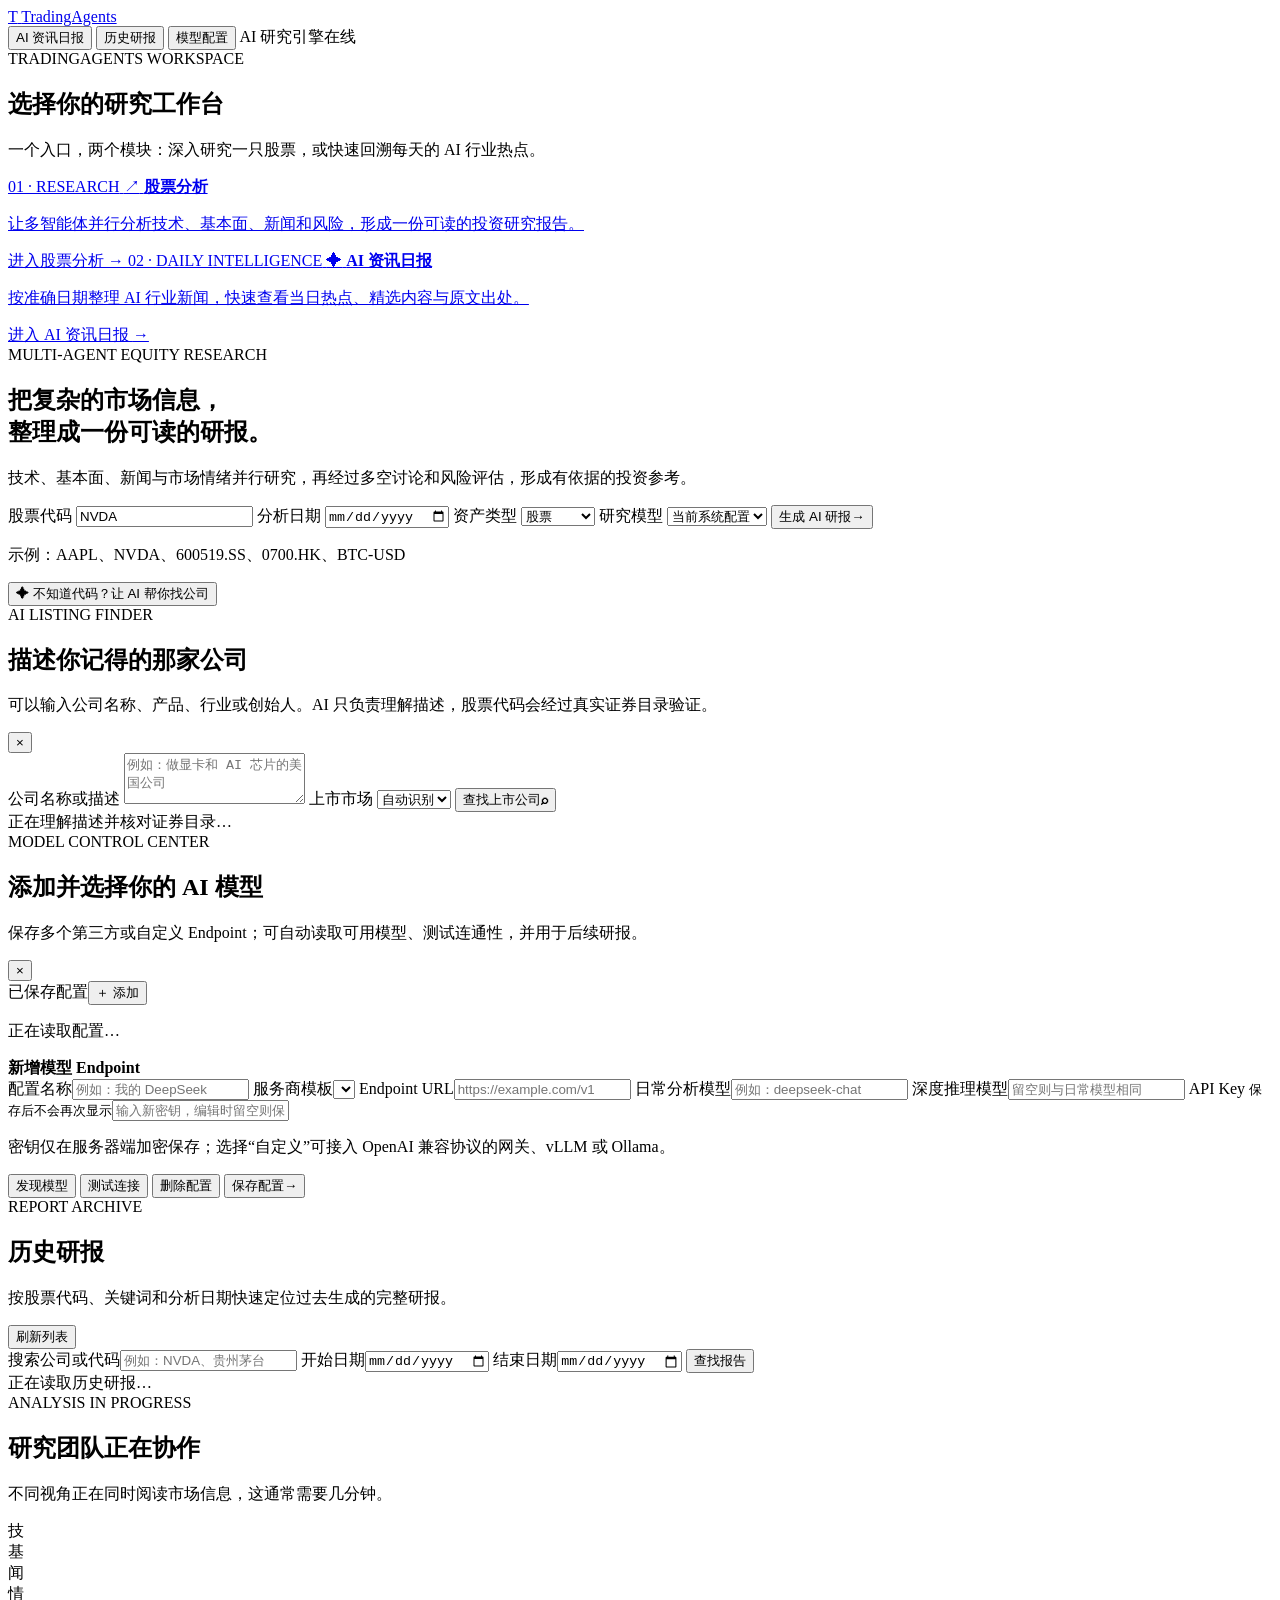
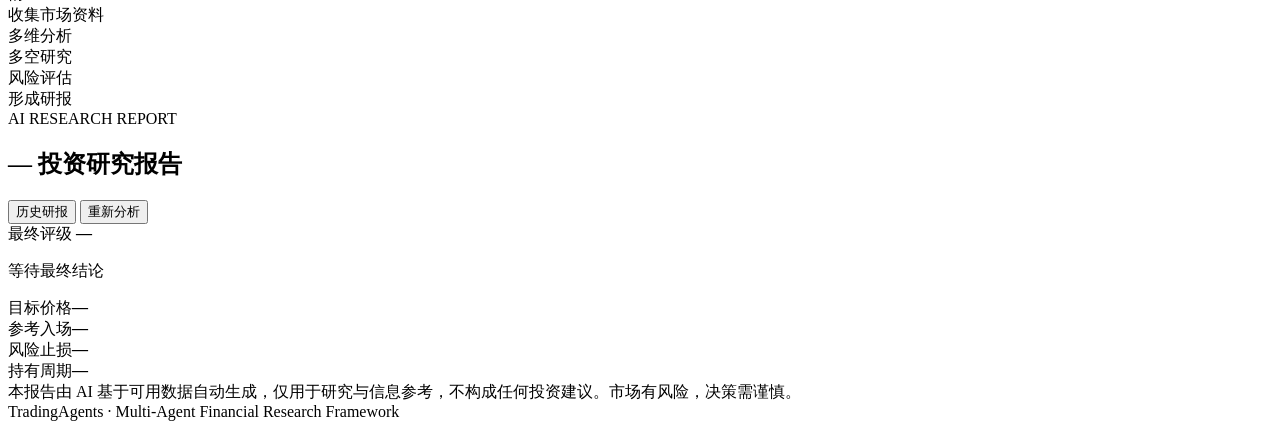
==== web/static/index.html @ 2152e1b4 "feat(web): add AI news module with worker, API and pages - RSS/Atom + Hacker News sources, SQLite st" ====
<!doctype html>
<html lang="zh-CN">
  <head>
    <meta charset="UTF-8" />
    <meta name="viewport" content="width=device-width, initial-scale=1.0" />
    <meta name="description" content="TradingAgents 多智能体 AI 股票研报" />
    <title>TradingAgents · AI 股票研报</title>
    <link rel="stylesheet" href="/static/styles.css?v=workspace-1" />
  </head>
  <body>
    <div class="ambient ambient-one"></div>
    <div class="ambient ambient-two"></div>
    <header class="topbar">
      <a class="brand" href="/" aria-label="TradingAgents 首页">
        <span class="brand-mark">T</span>
        <span>TradingAgents</span>
      </a>
      <div class="topbar-actions">
        <button class="history-trigger nav-link" id="news-tab-trigger" type="button" aria-pressed="false">AI 资讯日报</button>
        <button class="history-trigger" id="history-trigger" type="button">历史研报</button>
        <button class="model-settings-trigger" id="model-settings-trigger" type="button">模型配置</button>
        <span class="status-pill"><i></i> AI 研究引擎在线</span>
      </div>
    </header>

    <main>
      <section class="module-hub" id="module-hub" aria-label="选择工作模块">
        <div class="module-hub-heading">
          <span class="eyebrow">TRADINGAGENTS WORKSPACE</span>
          <h2>选择你的研究工作台</h2>
          <p>一个入口，两个模块：深入研究一只股票，或快速回溯每天的 AI 行业热点。</p>
        </div>
        <div class="module-hub-grid">
          <a class="module-hub-card module-hub-card-primary" href="#analysis-form">
            <span class="module-hub-index">01 · RESEARCH</span>
            <span class="module-hub-icon">↗</span>
            <strong>股票分析</strong>
            <p>让多智能体并行分析技术、基本面、新闻和风险，形成一份可读的投资研究报告。</p>
            <span class="module-hub-action">进入股票分析 <b>→</b></span>
          </a>
          <a class="module-hub-card module-hub-card-news" href="/news">
            <span class="module-hub-index">02 · DAILY INTELLIGENCE</span>
            <span class="module-hub-icon">✦</span>
            <strong>AI 资讯日报</strong>
            <p>按准确日期整理 AI 行业新闻，快速查看当日热点、精选内容与原文出处。</p>
            <span class="module-hub-action">进入 AI 资讯日报 <b>→</b></span>
          </a>
        </div>
      </section>

      <section class="hero" id="hero">
        <div class="eyebrow">MULTI-AGENT EQUITY RESEARCH</div>
        <h1>把复杂的市场信息，<br /><span>整理成一份可读的研报。</span></h1>
        <p class="hero-copy">技术、基本面、新闻与市场情绪并行研究，再经过多空讨论和风险评估，形成有依据的投资参考。</p>

        <form class="search-panel" id="analysis-form">
          <label class="field ticker-field">
            <span>股票代码</span>
            <input id="ticker" name="ticker" value="NVDA" maxlength="24" autocomplete="off" required />
          </label>
          <label class="field">
            <span>分析日期</span>
            <input id="trade-date" name="trade_date" type="date" required />
          </label>
          <label class="field">
            <span>资产类型</span>
            <select id="asset-type" name="asset_type">
              <option value="stock">股票</option>
              <option value="crypto">加密资产</option>
            </select>
          </label>
          <label class="field model-field">
            <span>研究模型</span>
            <select id="model-profile" name="model_profile_id">
              <option value="">当前系统配置</option>
            </select>
          </label>
          <button class="primary-button" type="submit">
            <span>生成 AI 研报</span><b>→</b>
          </button>
        </form>
        <div class="search-helper-row">
          <p class="form-note" id="form-note">示例：AAPL、NVDA、600519.SS、0700.HK、BTC-USD</p>
          <button class="locator-trigger" id="locator-trigger" type="button"><span>✦</span> 不知道代码？让 AI 帮你找公司</button>
        </div>

        <section class="locator-panel hidden" id="locator-panel" aria-label="AI 股票定位助手">
          <div class="locator-heading">
            <div>
              <span class="process-kicker">AI LISTING FINDER</span>
              <h2>描述你记得的那家公司</h2>
              <p>可以输入公司名称、产品、行业或创始人。AI 只负责理解描述，股票代码会经过真实证券目录验证。</p>
            </div>
            <button class="locator-close" id="locator-close" type="button" aria-label="关闭股票定位助手">×</button>
          </div>
          <form class="locator-form" id="locator-form">
            <label>
              <span>公司名称或描述</span>
              <textarea id="company-query" maxlength="300" rows="3" placeholder="例如：做显卡和 AI 芯片的美国公司"></textarea>
            </label>
            <label class="market-filter">
              <span>上市市场</span>
              <select id="company-market">
                <option value="auto">自动识别</option>
                <option value="a_share">A 股</option>
                <option value="hk">港股</option>
                <option value="us">美股</option>
              </select>
            </label>
            <button class="locator-search-button" type="submit"><span>查找上市公司</span><b>⌕</b></button>
          </form>
          <div class="locator-state hidden" id="locator-state">
            <div class="search-pulse"><i></i><i></i><i></i></div>
            <span>正在理解描述并核对证券目录…</span>
          </div>
          <div class="locator-results" id="locator-results" aria-live="polite"></div>
        </section>

        <section class="model-settings hidden" id="model-settings" aria-label="模型配置中心">
          <div class="model-settings-heading">
            <div>
              <span class="process-kicker">MODEL CONTROL CENTER</span>
              <h2>添加并选择你的 AI 模型</h2>
              <p>保存多个第三方或自定义 Endpoint；可自动读取可用模型、测试连通性，并用于后续研报。</p>
            </div>
            <button class="locator-close" id="model-settings-close" type="button" aria-label="关闭模型配置">×</button>
          </div>
          <div class="model-settings-layout">
            <aside class="saved-profiles">
              <div class="saved-profiles-title"><span>已保存配置</span><button id="new-model-profile" type="button">＋ 添加</button></div>
              <div id="model-profile-list" class="model-profile-list"><p class="profile-empty">正在读取配置…</p></div>
            </aside>
            <form id="model-profile-form" class="model-profile-form">
              <input id="editing-profile-id" type="hidden" />
              <div class="model-form-head"><strong id="model-form-title">新增模型 Endpoint</strong><span id="model-form-status"></span></div>
              <div class="model-form-grid">
                <label><span>配置名称</span><input id="model-name" maxlength="80" placeholder="例如：我的 DeepSeek" required /></label>
                <label><span>服务商模板</span><select id="model-template"></select></label>
                <label class="span-two"><span>Endpoint URL</span><input id="model-base-url" maxlength="300" placeholder="https://example.com/v1" required /></label>
                <label><span>日常分析模型</span><input id="model-quick" maxlength="160" placeholder="例如：deepseek-chat" required /></label>
                <label><span>深度推理模型</span><input id="model-deep" maxlength="160" placeholder="留空则与日常模型相同" /></label>
                <label class="span-two"><span>API Key <small>保存后不会再次显示</small></span><input id="model-api-key" type="password" maxlength="1000" autocomplete="new-password" placeholder="输入新密钥，编辑时留空则保留原密钥" /></label>
              </div>
              <p class="model-security-note">密钥仅在服务器端加密保存；选择“自定义”可接入 OpenAI 兼容协议的网关、vLLM 或 Ollama。</p>
              <div class="model-form-actions">
                <button class="secondary-button" id="discover-models" type="button">发现模型</button>
                <button class="secondary-button" id="test-model" type="button">测试连接</button>
                <button class="secondary-button hidden" id="delete-model-profile" type="button">删除配置</button>
                <button class="primary-button compact" type="submit"><span>保存配置</span><b>→</b></button>
              </div>
              <div id="discovered-models" class="discovered-models hidden"></div>
            </form>
          </div>
        </section>
      </section>

      <section class="history-center" id="history-center" aria-label="历史研报中心">
        <div class="history-header">
          <div>
            <span class="eyebrow">REPORT ARCHIVE</span>
            <h2>历史研报</h2>
            <p>按股票代码、关键词和分析日期快速定位过去生成的完整研报。</p>
          </div>
          <button class="ghost-button" id="history-refresh" type="button">刷新列表</button>
        </div>
        <div class="history-filters">
          <label><span>搜索公司或代码</span><input id="history-query" placeholder="例如：NVDA、贵州茅台" /></label>
          <label><span>开始日期</span><input id="history-start" type="date" /></label>
          <label><span>结束日期</span><input id="history-end" type="date" /></label>
          <button class="secondary-button" id="history-search" type="button">查找报告</button>
        </div>
        <div class="history-state" id="history-state">正在读取历史研报…</div>
        <div class="history-list" id="history-list"></div>
      </section>

      <section class="process-card hidden" id="process" aria-live="polite">
        <div class="process-copy">
          <span class="process-kicker">ANALYSIS IN PROGRESS</span>
          <h2 id="process-title">研究团队正在协作</h2>
          <p id="process-message">不同视角正在同时阅读市场信息，这通常需要几分钟。</p>
        </div>
        <div class="agent-orbit" aria-hidden="true">
          <div class="orbit orbit-one"></div>
          <div class="orbit orbit-two"></div>
          <div class="core"><span></span></div>
          <div class="agent agent-a">技</div>
          <div class="agent agent-b">基</div>
          <div class="agent agent-c">闻</div>
          <div class="agent agent-d">情</div>
        </div>
        <div class="stages" id="stages">
          <div class="stage active"><i></i><span>收集市场资料</span></div>
          <div class="stage"><i></i><span>多维分析</span></div>
          <div class="stage"><i></i><span>多空研究</span></div>
          <div class="stage"><i></i><span>风险评估</span></div>
          <div class="stage"><i></i><span>形成研报</span></div>
        </div>
      </section>

      <section class="report hidden" id="report">
        <div class="report-header">
          <div>
            <span class="eyebrow">AI RESEARCH REPORT</span>
            <h2><span id="report-ticker">—</span> 投资研究报告</h2>
            <p id="report-date"></p>
          </div>
          <div class="report-actions">
            <button class="ghost-button" id="back-to-history">历史研报</button>
            <button class="ghost-button" id="new-analysis">重新分析</button>
          </div>
        </div>

        <div class="decision-grid">
          <article class="decision-card">
            <span>最终评级</span>
            <strong id="decision">—</strong>
            <p id="executive-summary">等待最终结论</p>
          </article>
          <article class="metric-card"><span>目标价格</span><strong id="price-target">—</strong></article>
          <article class="metric-card"><span>参考入场</span><strong id="entry-price">—</strong></article>
          <article class="metric-card"><span>风险止损</span><strong id="stop-loss">—</strong></article>
          <article class="metric-card"><span>持有周期</span><strong id="time-horizon">—</strong></article>
        </div>

        <div class="report-layout">
          <nav class="report-nav" id="report-nav"></nav>
          <article class="report-content" id="report-content"></article>
        </div>
        <div class="disclaimer">本报告由 AI 基于可用数据自动生成，仅用于研究与信息参考，不构成任何投资建议。市场有风险，决策需谨慎。</div>
      </section>

      <section id="news-module-root" class="hidden" aria-label="AI 资讯模块"></section>
    </main>

    <footer>TradingAgents · Multi-Agent Financial Research Framework</footer>
    <script src="/static/app.js?v=history-center-2" defer></script>
    <script src="/static/news_loader.js?v=3" defer></script>
  </body>
</html>
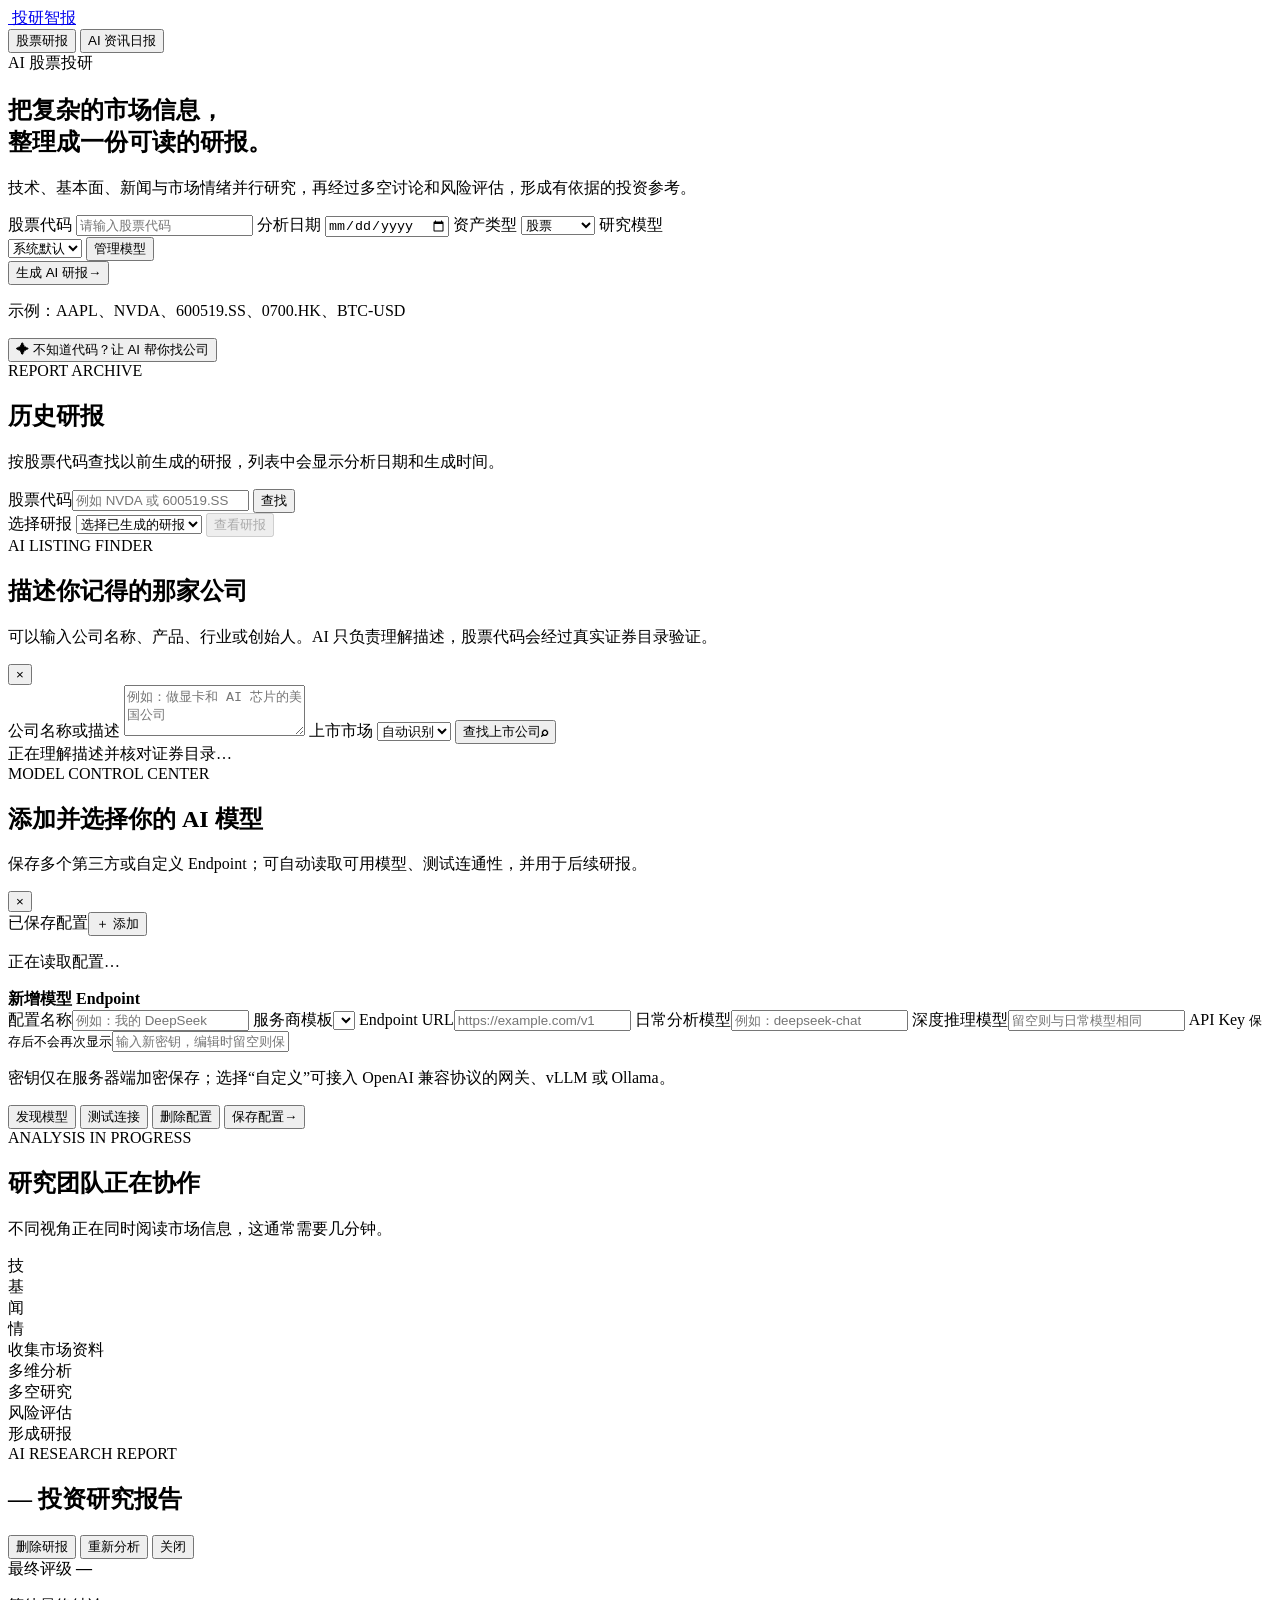
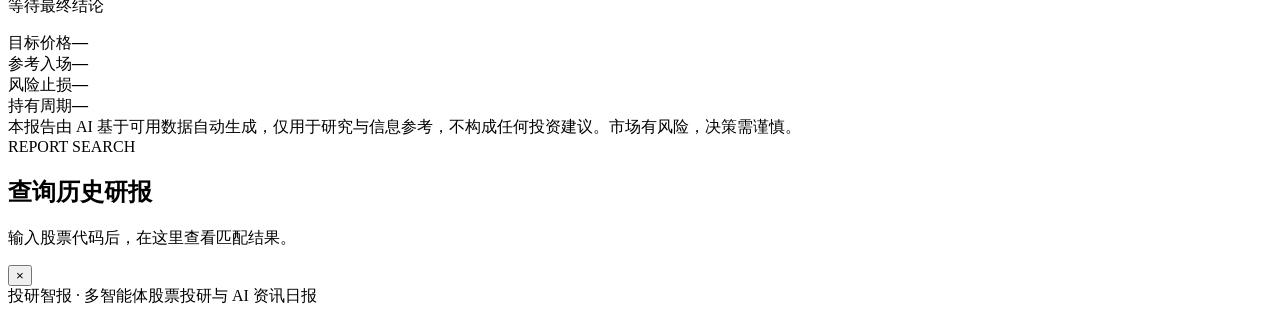
==== commit 3692b9a3: "refactor: streamline trading agents project" ====
--- a/web/static/index.html
+++ b/web/static/index.html
@@ -3,60 +3,35 @@
   <head>
     <meta charset="UTF-8" />
     <meta name="viewport" content="width=device-width, initial-scale=1.0" />
-    <meta name="description" content="TradingAgents 多智能体 AI 股票研报" />
-    <title>TradingAgents · AI 股票研报</title>
-    <link rel="stylesheet" href="/static/styles.css?v=workspace-1" />
+    <meta name="description" content="投研智报：多智能体股票投研与 AI 资讯日报" />
+    <link rel="icon" type="image/png" href="/static/touyan-zhibao-icon.png?v=1" />
+    <title>投研智报 · 股票投研与 AI 日报</title>
+    <link rel="stylesheet" href="/static/styles.css?v=workspace-6" />
   </head>
   <body>
     <div class="ambient ambient-one"></div>
     <div class="ambient ambient-two"></div>
     <header class="topbar">
-      <a class="brand" href="/" aria-label="TradingAgents 首页">
-        <span class="brand-mark">T</span>
-        <span>TradingAgents</span>
+      <a class="brand" href="/" aria-label="投研智报首页">
+        <img class="brand-logo" src="/static/touyan-zhibao-icon.png?v=1" alt="" aria-hidden="true" />
+        <span>投研智报</span>
       </a>
       <div class="topbar-actions">
+        <button class="history-trigger nav-link active" id="stock-tab-trigger" type="button" aria-pressed="true">股票研报</button>
         <button class="history-trigger nav-link" id="news-tab-trigger" type="button" aria-pressed="false">AI 资讯日报</button>
-        <button class="history-trigger" id="history-trigger" type="button">历史研报</button>
-        <button class="model-settings-trigger" id="model-settings-trigger" type="button">模型配置</button>
-        <span class="status-pill"><i></i> AI 研究引擎在线</span>
       </div>
     </header>
 
     <main>
-      <section class="module-hub" id="module-hub" aria-label="选择工作模块">
-        <div class="module-hub-heading">
-          <span class="eyebrow">TRADINGAGENTS WORKSPACE</span>
-          <h2>选择你的研究工作台</h2>
-          <p>一个入口，两个模块：深入研究一只股票，或快速回溯每天的 AI 行业热点。</p>
-        </div>
-        <div class="module-hub-grid">
-          <a class="module-hub-card module-hub-card-primary" href="#analysis-form">
-            <span class="module-hub-index">01 · RESEARCH</span>
-            <span class="module-hub-icon">↗</span>
-            <strong>股票分析</strong>
-            <p>让多智能体并行分析技术、基本面、新闻和风险，形成一份可读的投资研究报告。</p>
-            <span class="module-hub-action">进入股票分析 <b>→</b></span>
-          </a>
-          <a class="module-hub-card module-hub-card-news" href="/news">
-            <span class="module-hub-index">02 · DAILY INTELLIGENCE</span>
-            <span class="module-hub-icon">✦</span>
-            <strong>AI 资讯日报</strong>
-            <p>按准确日期整理 AI 行业新闻，快速查看当日热点、精选内容与原文出处。</p>
-            <span class="module-hub-action">进入 AI 资讯日报 <b>→</b></span>
-          </a>
-        </div>
-      </section>
-
       <section class="hero" id="hero">
-        <div class="eyebrow">MULTI-AGENT EQUITY RESEARCH</div>
+        <div class="eyebrow">AI 股票投研</div>
         <h1>把复杂的市场信息，<br /><span>整理成一份可读的研报。</span></h1>
         <p class="hero-copy">技术、基本面、新闻与市场情绪并行研究，再经过多空讨论和风险评估，形成有依据的投资参考。</p>
 
         <form class="search-panel" id="analysis-form">
           <label class="field ticker-field">
             <span>股票代码</span>
-            <input id="ticker" name="ticker" value="NVDA" maxlength="24" autocomplete="off" required />
+            <input id="ticker" name="ticker" placeholder="请输入股票代码" maxlength="24" autocomplete="off" required />
           </label>
           <label class="field">
             <span>分析日期</span>
@@ -71,9 +46,12 @@
           </label>
           <label class="field model-field">
             <span>研究模型</span>
-            <select id="model-profile" name="model_profile_id">
-              <option value="">当前系统配置</option>
-            </select>
+            <div class="model-select-row">
+              <select id="model-profile" name="model_profile_id">
+                <option value="">系统默认</option>
+              </select>
+              <button class="model-inline-trigger" id="model-settings-trigger" type="button">管理模型</button>
+            </div>
           </label>
           <button class="primary-button" type="submit">
             <span>生成 AI 研报</span><b>→</b>
@@ -83,6 +61,29 @@
           <p class="form-note" id="form-note">示例：AAPL、NVDA、600519.SS、0700.HK、BTC-USD</p>
           <button class="locator-trigger" id="locator-trigger" type="button"><span>✦</span> 不知道代码？让 AI 帮你找公司</button>
         </div>
+        <section class="history-picker-panel" aria-label="历史研报">
+          <div class="history-picker-heading">
+            <div>
+              <span class="process-kicker">REPORT ARCHIVE</span>
+              <h2>历史研报</h2>
+              <p>按股票代码查找以前生成的研报，列表中会显示分析日期和生成时间。</p>
+            </div>
+            <span class="history-picker-state" id="history-picker-state" aria-live="polite"></span>
+          </div>
+          <div class="history-picker-row">
+            <form class="history-filter" id="history-filter">
+              <label for="history-query"><span>股票代码</span><input id="history-query" placeholder="例如 NVDA 或 600519.SS" autocomplete="off" /></label>
+              <button class="secondary-button" type="submit">查找</button>
+            </form>
+            <label class="history-picker" for="history-report-select">
+              <span>选择研报</span>
+              <select id="history-report-select">
+                <option value="">选择已生成的研报</option>
+              </select>
+            </label>
+            <button class="ghost-button" id="history-open" type="button" disabled>查看研报</button>
+          </div>
+        </section>
 
         <section class="locator-panel hidden" id="locator-panel" aria-label="AI 股票定位助手">
           <div class="locator-heading">
@@ -116,11 +117,12 @@
           <div class="locator-results" id="locator-results" aria-live="polite"></div>
         </section>
 
-        <section class="model-settings hidden" id="model-settings" aria-label="模型配置中心">
+        <section class="model-settings modal-backdrop hidden" id="model-settings" aria-label="模型配置中心">
+          <div class="model-settings-dialog" role="dialog" aria-modal="true" aria-labelledby="model-settings-title">
           <div class="model-settings-heading">
             <div>
               <span class="process-kicker">MODEL CONTROL CENTER</span>
-              <h2>添加并选择你的 AI 模型</h2>
+              <h2 id="model-settings-title">添加并选择你的 AI 模型</h2>
               <p>保存多个第三方或自定义 Endpoint；可自动读取可用模型、测试连通性，并用于后续研报。</p>
             </div>
             <button class="locator-close" id="model-settings-close" type="button" aria-label="关闭模型配置">×</button>
@@ -151,26 +153,8 @@
               <div id="discovered-models" class="discovered-models hidden"></div>
             </form>
           </div>
+          </div>
         </section>
-      </section>
-
-      <section class="history-center" id="history-center" aria-label="历史研报中心">
-        <div class="history-header">
-          <div>
-            <span class="eyebrow">REPORT ARCHIVE</span>
-            <h2>历史研报</h2>
-            <p>按股票代码、关键词和分析日期快速定位过去生成的完整研报。</p>
-          </div>
-          <button class="ghost-button" id="history-refresh" type="button">刷新列表</button>
-        </div>
-        <div class="history-filters">
-          <label><span>搜索公司或代码</span><input id="history-query" placeholder="例如：NVDA、贵州茅台" /></label>
-          <label><span>开始日期</span><input id="history-start" type="date" /></label>
-          <label><span>结束日期</span><input id="history-end" type="date" /></label>
-          <button class="secondary-button" id="history-search" type="button">查找报告</button>
-        </div>
-        <div class="history-state" id="history-state">正在读取历史研报…</div>
-        <div class="history-list" id="history-list"></div>
       </section>
 
       <section class="process-card hidden" id="process" aria-live="polite">
@@ -197,7 +181,8 @@
         </div>
       </section>
 
-      <section class="report hidden" id="report">
+      <section class="report modal-backdrop hidden" id="report" aria-label="股票投资研究报告">
+        <div class="report-dialog" role="dialog" aria-modal="true" aria-labelledby="report-ticker">
         <div class="report-header">
           <div>
             <span class="eyebrow">AI RESEARCH REPORT</span>
@@ -205,8 +190,9 @@
             <p id="report-date"></p>
           </div>
           <div class="report-actions">
-            <button class="ghost-button" id="back-to-history">历史研报</button>
+            <button class="ghost-button danger-button" id="report-delete" type="button">删除研报</button>
             <button class="ghost-button" id="new-analysis">重新分析</button>
+            <button class="ghost-button" id="report-close" type="button" aria-label="关闭研报">关闭</button>
           </div>
         </div>
 
@@ -227,13 +213,29 @@
           <article class="report-content" id="report-content"></article>
         </div>
         <div class="disclaimer">本报告由 AI 基于可用数据自动生成，仅用于研究与信息参考，不构成任何投资建议。市场有风险，决策需谨慎。</div>
+        </div>
+      </section>
+
+      <section class="history-results-modal modal-backdrop hidden" id="history-results-modal" aria-label="历史研报查询结果">
+        <div class="history-results-dialog" role="dialog" aria-modal="true" aria-labelledby="history-results-title">
+          <div class="history-results-header">
+            <div>
+              <span class="process-kicker">REPORT SEARCH</span>
+              <h2 id="history-results-title">查询历史研报</h2>
+              <p id="history-results-query">输入股票代码后，在这里查看匹配结果。</p>
+            </div>
+            <button class="locator-close" id="history-results-close" type="button" aria-label="关闭查询结果">×</button>
+          </div>
+          <div class="history-results-state" id="history-results-state" aria-live="polite"></div>
+          <div class="history-results-list" id="history-results-list"></div>
+        </div>
       </section>
 
       <section id="news-module-root" class="hidden" aria-label="AI 资讯模块"></section>
     </main>
 
-    <footer>TradingAgents · Multi-Agent Financial Research Framework</footer>
-    <script src="/static/app.js?v=history-center-2" defer></script>
-    <script src="/static/news_loader.js?v=3" defer></script>
+    <footer>投研智报 · 多智能体股票投研与 AI 资讯日报</footer>
+    <script src="/static/app.js?v=history-search-modal-1" defer></script>
+    <script src="/static/news_loader.js?v=4" defer></script>
   </body>
 </html>
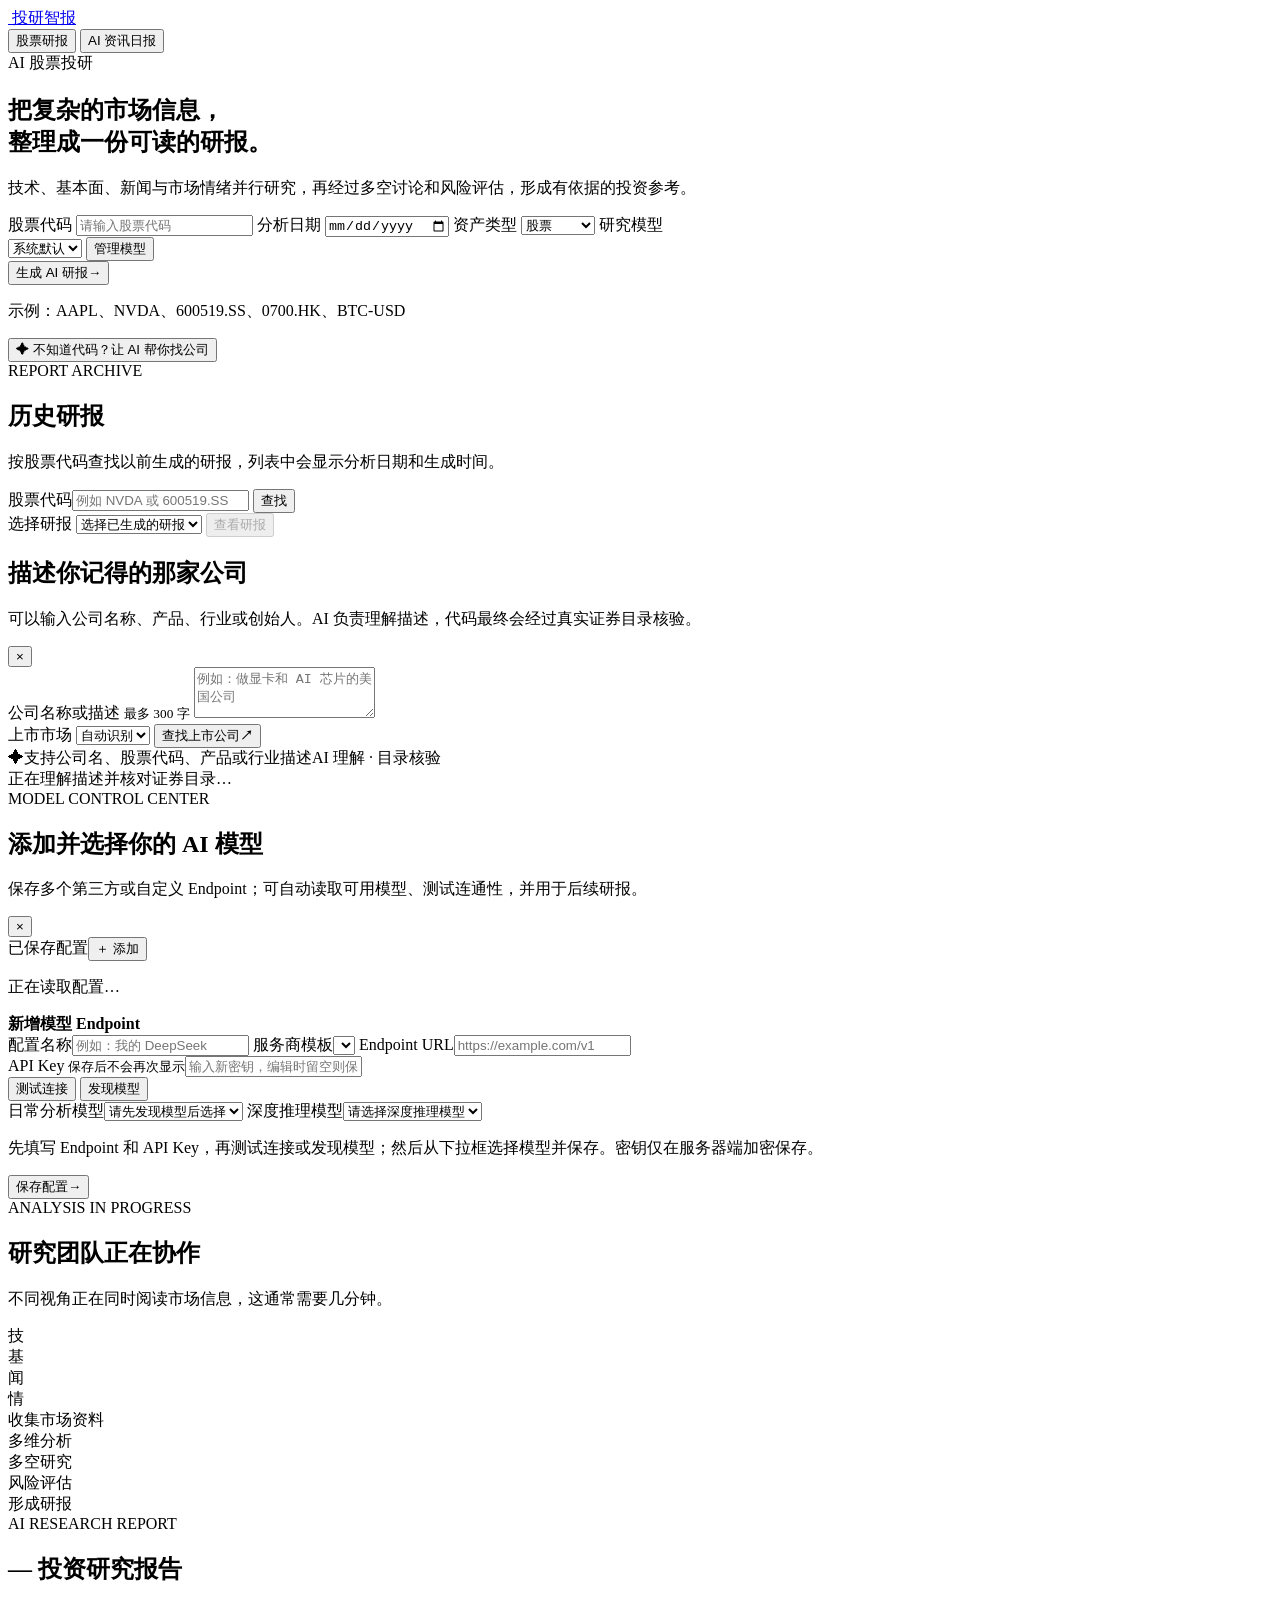
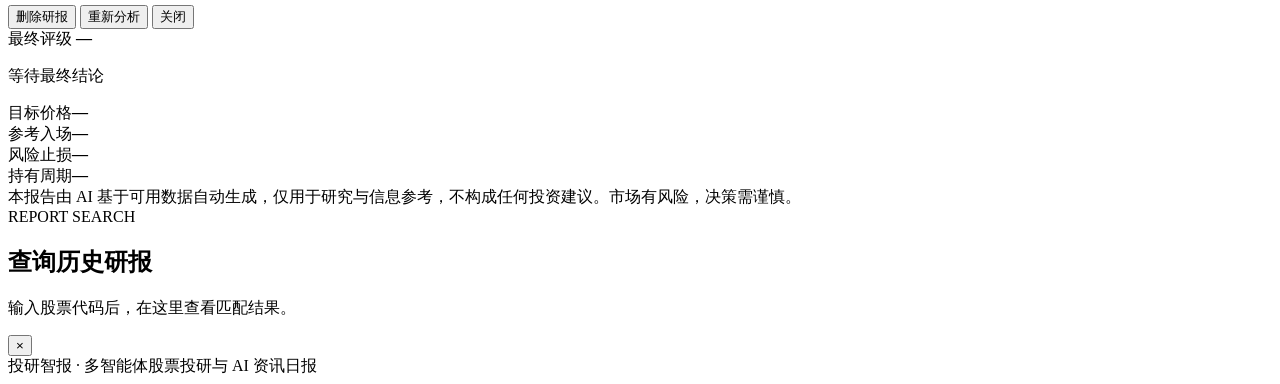
==== commit 76c703ec: "fix: align tests with localized agent behavior" ====
--- a/web/static/index.html
+++ b/web/static/index.html
@@ -6,7 +6,7 @@
     <meta name="description" content="投研智报：多智能体股票投研与 AI 资讯日报" />
     <link rel="icon" type="image/png" href="/static/touyan-zhibao-icon.png?v=1" />
     <title>投研智报 · 股票投研与 AI 日报</title>
-    <link rel="stylesheet" href="/static/styles.css?v=workspace-6" />
+    <link rel="stylesheet" href="/static/styles.css?v=workspace-13" />
   </head>
   <body>
     <div class="ambient ambient-one"></div>
@@ -85,36 +85,40 @@
           </div>
         </section>
 
-        <section class="locator-panel hidden" id="locator-panel" aria-label="AI 股票定位助手">
-          <div class="locator-heading">
-            <div>
-              <span class="process-kicker">AI LISTING FINDER</span>
-              <h2>描述你记得的那家公司</h2>
-              <p>可以输入公司名称、产品、行业或创始人。AI 只负责理解描述，股票代码会经过真实证券目录验证。</p>
-            </div>
-            <button class="locator-close" id="locator-close" type="button" aria-label="关闭股票定位助手">×</button>
-          </div>
-          <form class="locator-form" id="locator-form">
-            <label>
-              <span>公司名称或描述</span>
-              <textarea id="company-query" maxlength="300" rows="3" placeholder="例如：做显卡和 AI 芯片的美国公司"></textarea>
-            </label>
-            <label class="market-filter">
-              <span>上市市场</span>
-              <select id="company-market">
-                <option value="auto">自动识别</option>
-                <option value="a_share">A 股</option>
-                <option value="hk">港股</option>
-                <option value="us">美股</option>
-              </select>
-            </label>
-            <button class="locator-search-button" type="submit"><span>查找上市公司</span><b>⌕</b></button>
-          </form>
-          <div class="locator-state hidden" id="locator-state">
-            <div class="search-pulse"><i></i><i></i><i></i></div>
-            <span>正在理解描述并核对证券目录…</span>
-          </div>
-          <div class="locator-results" id="locator-results" aria-live="polite"></div>
+        <section class="locator-panel modal-backdrop hidden" id="locator-panel" aria-label="AI 股票定位助手">
+          <div class="locator-dialog" role="dialog" aria-modal="true" aria-labelledby="locator-title">
+            <div class="locator-heading">
+              <div class="locator-heading-copy">
+                <h2 id="locator-title">描述你记得的那家公司</h2>
+                <p>可以输入公司名称、产品、行业或创始人。AI 负责理解描述，代码最终会经过真实证券目录核验。</p>
+              </div>
+              <button class="locator-close" id="locator-close" type="button" aria-label="关闭股票定位助手">×</button>
+            </div>
+            <form class="locator-form" id="locator-form">
+              <label class="locator-query-field">
+                <span>公司名称或描述 <small>最多 300 字</small></span>
+                <textarea id="company-query" maxlength="300" rows="3" placeholder="例如：做显卡和 AI 芯片的美国公司"></textarea>
+              </label>
+              <div class="locator-actions">
+                <label class="market-filter">
+                  <span>上市市场</span>
+                  <select id="company-market">
+                    <option value="auto">自动识别</option>
+                    <option value="a_share">A 股</option>
+                    <option value="hk">港股</option>
+                    <option value="us">美股</option>
+                  </select>
+                </label>
+                <button class="locator-search-button" type="submit"><span>查找上市公司</span><b aria-hidden="true">↗</b></button>
+              </div>
+            </form>
+            <div class="locator-hint"><span class="locator-hint-icon" aria-hidden="true">✦</span><span>支持公司名、股票代码、产品或行业描述</span><span class="locator-hint-badge">AI 理解 · 目录核验</span></div>
+            <div class="locator-state hidden" id="locator-state">
+              <div class="search-pulse"><i></i><i></i><i></i></div>
+              <span>正在理解描述并核对证券目录…</span>
+            </div>
+            <div class="locator-results" id="locator-results" aria-live="polite"></div>
+          </div>
         </section>
 
         <section class="model-settings modal-backdrop hidden" id="model-settings" aria-label="模型配置中心">
@@ -139,15 +143,18 @@
                 <label><span>配置名称</span><input id="model-name" maxlength="80" placeholder="例如：我的 DeepSeek" required /></label>
                 <label><span>服务商模板</span><select id="model-template"></select></label>
                 <label class="span-two"><span>Endpoint URL</span><input id="model-base-url" maxlength="300" placeholder="https://example.com/v1" required /></label>
-                <label><span>日常分析模型</span><input id="model-quick" maxlength="160" placeholder="例如：deepseek-chat" required /></label>
-                <label><span>深度推理模型</span><input id="model-deep" maxlength="160" placeholder="留空则与日常模型相同" /></label>
-                <label class="span-two"><span>API Key <small>保存后不会再次显示</small></span><input id="model-api-key" type="password" maxlength="1000" autocomplete="new-password" placeholder="输入新密钥，编辑时留空则保留原密钥" /></label>
-              </div>
-              <p class="model-security-note">密钥仅在服务器端加密保存；选择“自定义”可接入 OpenAI 兼容协议的网关、vLLM 或 Ollama。</p>
+                <div class="api-key-row span-two">
+                  <label><span>API Key <small>保存后不会再次显示</small></span><input id="model-api-key" type="password" maxlength="1000" autocomplete="new-password" placeholder="输入新密钥，编辑时留空则保留原密钥" /></label>
+                  <div class="model-connection-actions">
+                    <button class="secondary-button" id="test-model" type="button">测试连接</button>
+                    <button class="secondary-button" id="discover-models" type="button">发现模型</button>
+                  </div>
+                </div>
+                <label><span>日常分析模型</span><select id="model-quick"><option value="">请先发现模型后选择</option></select></label>
+                <label><span>深度推理模型</span><select id="model-deep"><option value="">请选择深度推理模型</option></select></label>
+              </div>
+              <p class="model-security-note">先填写 Endpoint 和 API Key，再测试连接或发现模型；然后从下拉框选择模型并保存。密钥仅在服务器端加密保存。</p>
               <div class="model-form-actions">
-                <button class="secondary-button" id="discover-models" type="button">发现模型</button>
-                <button class="secondary-button" id="test-model" type="button">测试连接</button>
-                <button class="secondary-button hidden" id="delete-model-profile" type="button">删除配置</button>
                 <button class="primary-button compact" type="submit"><span>保存配置</span><b>→</b></button>
               </div>
               <div id="discovered-models" class="discovered-models hidden"></div>
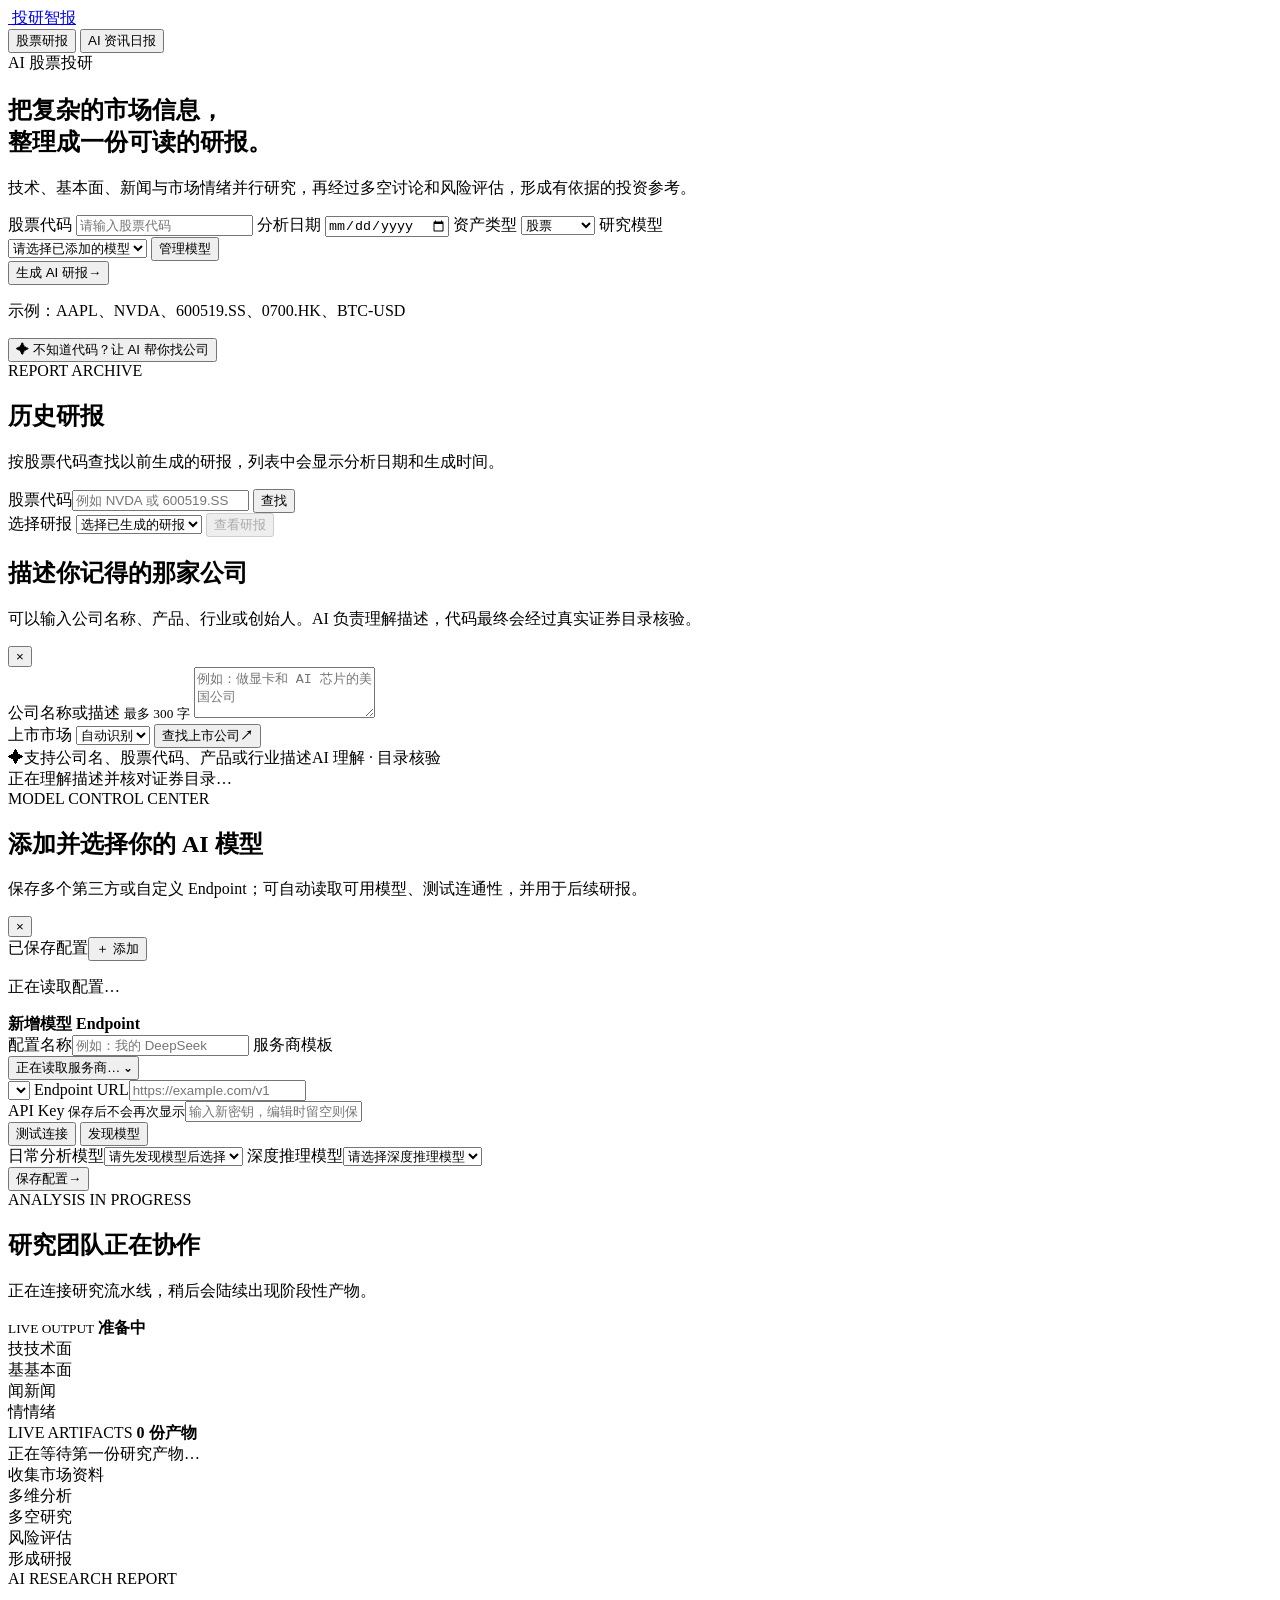
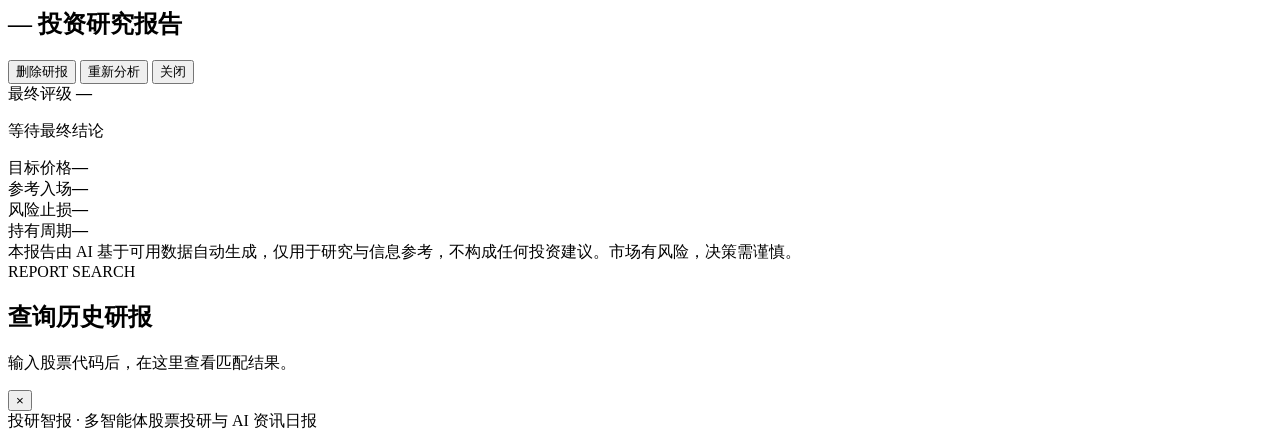
==== commit f5fdcb89: "feat: enhance model profiles and trading dashboard" ====
--- a/web/static/index.html
+++ b/web/static/index.html
@@ -6,7 +6,7 @@
     <meta name="description" content="投研智报：多智能体股票投研与 AI 资讯日报" />
     <link rel="icon" type="image/png" href="/static/touyan-zhibao-icon.png?v=1" />
     <title>投研智报 · 股票投研与 AI 日报</title>
-    <link rel="stylesheet" href="/static/styles.css?v=workspace-13" />
+    <link rel="stylesheet" href="/static/styles.css?v=process-design-1" />
   </head>
   <body>
     <div class="ambient ambient-one"></div>
@@ -48,7 +48,7 @@
             <span>研究模型</span>
             <div class="model-select-row">
               <select id="model-profile" name="model_profile_id">
-                <option value="">系统默认</option>
+                <option value="">请选择已添加的模型</option>
               </select>
               <button class="model-inline-trigger" id="model-settings-trigger" type="button">管理模型</button>
             </div>
@@ -141,7 +141,17 @@
               <div class="model-form-head"><strong id="model-form-title">新增模型 Endpoint</strong><span id="model-form-status"></span></div>
               <div class="model-form-grid">
                 <label><span>配置名称</span><input id="model-name" maxlength="80" placeholder="例如：我的 DeepSeek" required /></label>
-                <label><span>服务商模板</span><select id="model-template"></select></label>
+                <label class="model-template-field">
+                  <span>服务商模板</span>
+                  <div class="provider-picker" id="model-template-picker">
+                    <button class="provider-picker-trigger" id="model-template-trigger" type="button" aria-haspopup="listbox" aria-expanded="false" aria-controls="model-template-menu">
+                      <span class="provider-picker-label">正在读取服务商…</span>
+                      <b aria-hidden="true">⌄</b>
+                    </button>
+                    <div class="provider-picker-menu hidden" id="model-template-menu" role="listbox" aria-label="服务商模板"></div>
+                  </div>
+                  <select id="model-template" class="provider-native-select" tabindex="-1" aria-hidden="true"></select>
+                </label>
                 <label class="span-two"><span>Endpoint URL</span><input id="model-base-url" maxlength="300" placeholder="https://example.com/v1" required /></label>
                 <div class="api-key-row span-two">
                   <label><span>API Key <small>保存后不会再次显示</small></span><input id="model-api-key" type="password" maxlength="1000" autocomplete="new-password" placeholder="输入新密钥，编辑时留空则保留原密钥" /></label>
@@ -153,11 +163,9 @@
                 <label><span>日常分析模型</span><select id="model-quick"><option value="">请先发现模型后选择</option></select></label>
                 <label><span>深度推理模型</span><select id="model-deep"><option value="">请选择深度推理模型</option></select></label>
               </div>
-              <p class="model-security-note">先填写 Endpoint 和 API Key，再测试连接或发现模型；然后从下拉框选择模型并保存。密钥仅在服务器端加密保存。</p>
               <div class="model-form-actions">
                 <button class="primary-button compact" type="submit"><span>保存配置</span><b>→</b></button>
               </div>
-              <div id="discovered-models" class="discovered-models hidden"></div>
             </form>
           </div>
           </div>
@@ -168,16 +176,31 @@
         <div class="process-copy">
           <span class="process-kicker">ANALYSIS IN PROGRESS</span>
           <h2 id="process-title">研究团队正在协作</h2>
-          <p id="process-message">不同视角正在同时阅读市场信息，这通常需要几分钟。</p>
-        </div>
-        <div class="agent-orbit" aria-hidden="true">
+          <p id="process-message">正在连接研究流水线，稍后会陆续出现阶段性产物。</p>
+        </div>
+        <div class="agent-orbit" aria-label="实时研究产物">
           <div class="orbit orbit-one"></div>
           <div class="orbit orbit-two"></div>
-          <div class="core"><span></span></div>
-          <div class="agent agent-a">技</div>
-          <div class="agent agent-b">基</div>
-          <div class="agent agent-c">闻</div>
-          <div class="agent agent-d">情</div>
+          <div class="core">
+            <span class="core-beacon"></span>
+            <div class="core-content">
+              <small id="process-core-kicker">LIVE OUTPUT</small>
+              <strong id="process-core-label">准备中</strong>
+            </div>
+          </div>
+          <div class="agent agent-a"><span class="agent-symbol">技</span><span class="agent-name">技术面</span></div>
+          <div class="agent agent-b"><span class="agent-symbol">基</span><span class="agent-name">基本面</span></div>
+          <div class="agent agent-c"><span class="agent-symbol">闻</span><span class="agent-name">新闻</span></div>
+          <div class="agent agent-d"><span class="agent-symbol">情</span><span class="agent-name">情绪</span></div>
+          <div class="artifact-console">
+            <div class="artifact-console-head">
+              <span>LIVE ARTIFACTS</span>
+              <strong id="artifact-count">0 份产物</strong>
+            </div>
+            <div class="artifact-stream" id="artifact-stream" aria-live="polite">
+              <div class="artifact-empty">正在等待第一份研究产物…</div>
+            </div>
+          </div>
         </div>
         <div class="stages" id="stages">
           <div class="stage active"><i></i><span>收集市场资料</span></div>
@@ -242,7 +265,7 @@
     </main>
 
     <footer>投研智报 · 多智能体股票投研与 AI 资讯日报</footer>
-    <script src="/static/app.js?v=history-search-modal-1" defer></script>
+    <script src="/static/app.js?v=provider-icons-9" defer></script>
     <script src="/static/news_loader.js?v=4" defer></script>
   </body>
 </html>
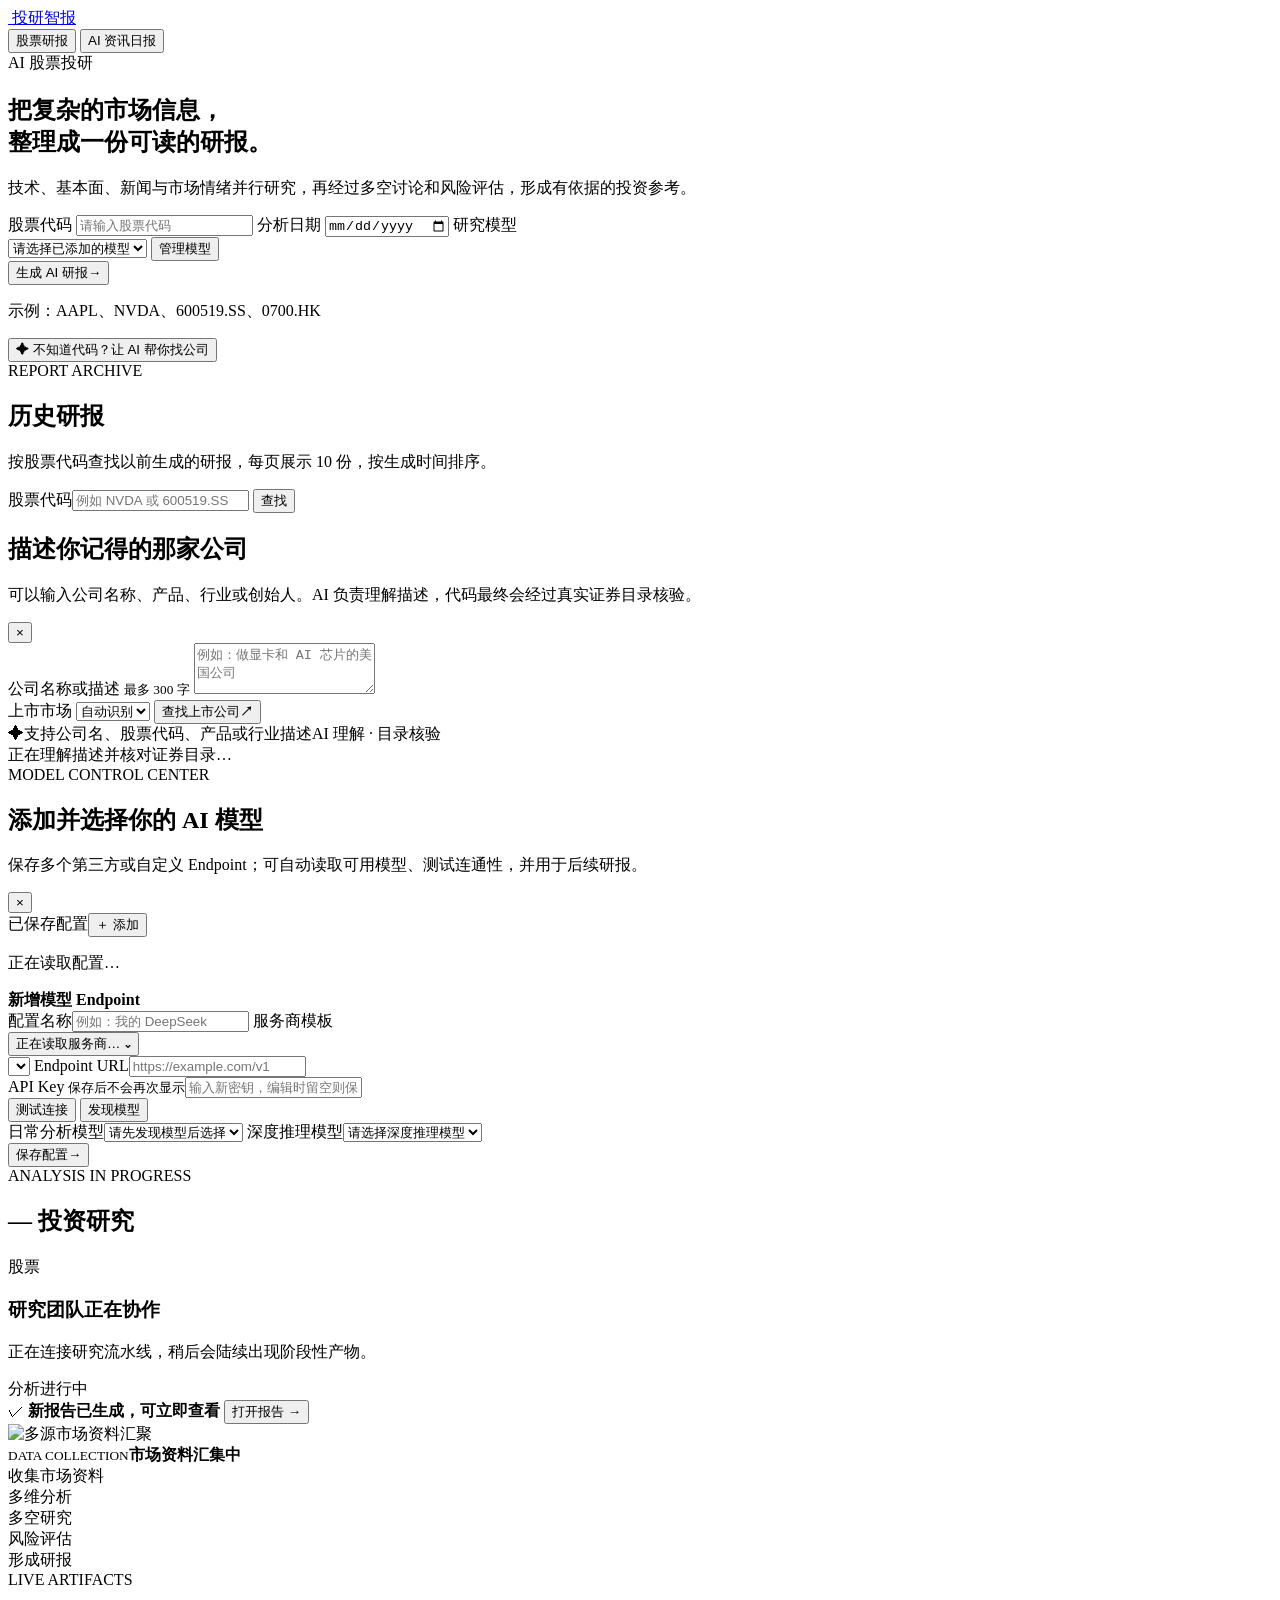
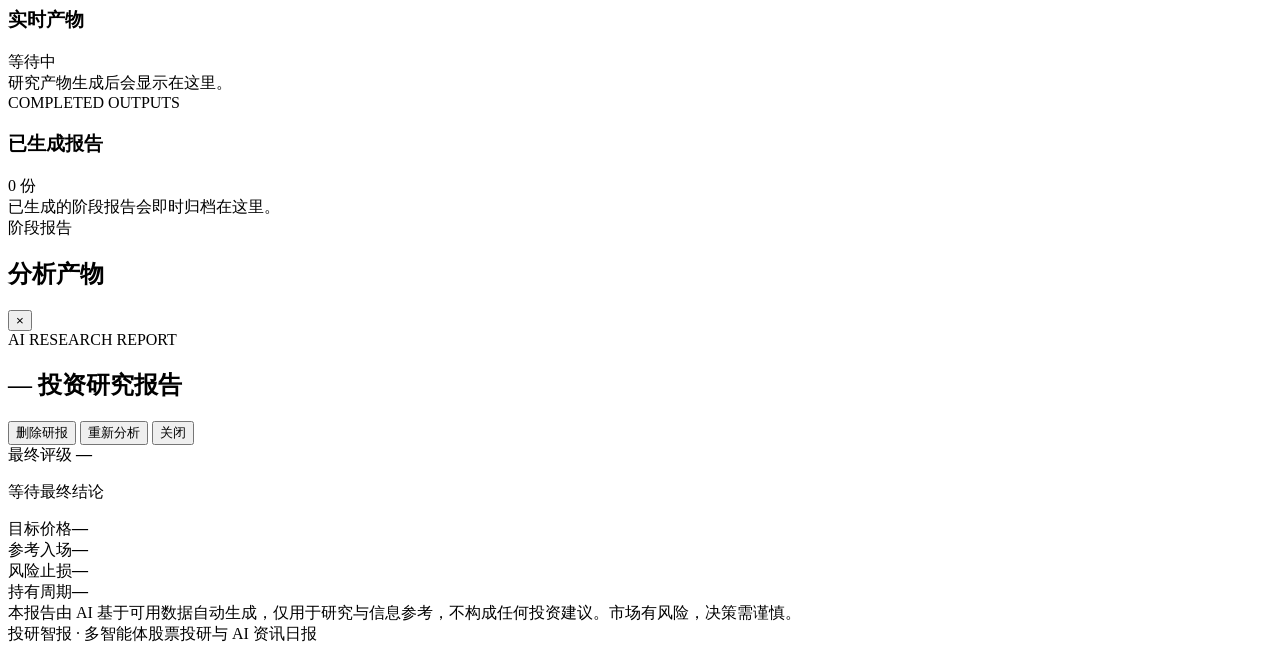
==== commit 60946e1c: "feat: improve research workflow and dashboard" ====
--- a/web/static/index.html
+++ b/web/static/index.html
@@ -6,7 +6,7 @@
     <meta name="description" content="投研智报：多智能体股票投研与 AI 资讯日报" />
     <link rel="icon" type="image/png" href="/static/touyan-zhibao-icon.png?v=1" />
     <title>投研智报 · 股票投研与 AI 日报</title>
-    <link rel="stylesheet" href="/static/styles.css?v=process-design-1" />
+    <link rel="stylesheet" href="/static/styles.css?v=history-pages-2" />
   </head>
   <body>
     <div class="ambient ambient-one"></div>
@@ -37,13 +37,6 @@
             <span>分析日期</span>
             <input id="trade-date" name="trade_date" type="date" required />
           </label>
-          <label class="field">
-            <span>资产类型</span>
-            <select id="asset-type" name="asset_type">
-              <option value="stock">股票</option>
-              <option value="crypto">加密资产</option>
-            </select>
-          </label>
           <label class="field model-field">
             <span>研究模型</span>
             <div class="model-select-row">
@@ -58,7 +51,7 @@
           </button>
         </form>
         <div class="search-helper-row">
-          <p class="form-note" id="form-note">示例：AAPL、NVDA、600519.SS、0700.HK、BTC-USD</p>
+          <p class="form-note" id="form-note">示例：AAPL、NVDA、600519.SS、0700.HK</p>
           <button class="locator-trigger" id="locator-trigger" type="button"><span>✦</span> 不知道代码？让 AI 帮你找公司</button>
         </div>
         <section class="history-picker-panel" aria-label="历史研报">
@@ -66,23 +59,19 @@
             <div>
               <span class="process-kicker">REPORT ARCHIVE</span>
               <h2>历史研报</h2>
-              <p>按股票代码查找以前生成的研报，列表中会显示分析日期和生成时间。</p>
-            </div>
-            <span class="history-picker-state" id="history-picker-state" aria-live="polite"></span>
+              <p>按股票代码查找以前生成的研报，每页展示 10 份，按生成时间排序。</p>
+            </div>
           </div>
           <div class="history-picker-row">
             <form class="history-filter" id="history-filter">
               <label for="history-query"><span>股票代码</span><input id="history-query" placeholder="例如 NVDA 或 600519.SS" autocomplete="off" /></label>
               <button class="secondary-button" type="submit">查找</button>
             </form>
-            <label class="history-picker" for="history-report-select">
-              <span>选择研报</span>
-              <select id="history-report-select">
-                <option value="">选择已生成的研报</option>
-              </select>
-            </label>
-            <button class="ghost-button" id="history-open" type="button" disabled>查看研报</button>
-          </div>
+          </div>
+          <div class="history-report-list" id="history-report-list" aria-live="polite"></div>
+          <nav class="history-pagination hidden" id="history-pagination" aria-label="历史研报分页">
+            <div class="history-page-controls" id="history-page-controls"></div>
+          </nav>
         </section>
 
         <section class="locator-panel modal-backdrop hidden" id="locator-panel" aria-label="AI 股票定位助手">
@@ -173,41 +162,75 @@
       </section>
 
       <section class="process-card hidden" id="process" aria-live="polite">
-        <div class="process-copy">
-          <span class="process-kicker">ANALYSIS IN PROGRESS</span>
-          <h2 id="process-title">研究团队正在协作</h2>
-          <p id="process-message">正在连接研究流水线，稍后会陆续出现阶段性产物。</p>
-        </div>
-        <div class="agent-orbit" aria-label="实时研究产物">
-          <div class="orbit orbit-one"></div>
-          <div class="orbit orbit-two"></div>
-          <div class="core">
-            <span class="core-beacon"></span>
-            <div class="core-content">
-              <small id="process-core-kicker">LIVE OUTPUT</small>
-              <strong id="process-core-label">准备中</strong>
-            </div>
-          </div>
-          <div class="agent agent-a"><span class="agent-symbol">技</span><span class="agent-name">技术面</span></div>
-          <div class="agent agent-b"><span class="agent-symbol">基</span><span class="agent-name">基本面</span></div>
-          <div class="agent agent-c"><span class="agent-symbol">闻</span><span class="agent-name">新闻</span></div>
-          <div class="agent agent-d"><span class="agent-symbol">情</span><span class="agent-name">情绪</span></div>
-          <div class="artifact-console">
-            <div class="artifact-console-head">
-              <span>LIVE ARTIFACTS</span>
-              <strong id="artifact-count">0 份产物</strong>
+        <header class="process-heading">
+          <div class="process-copy">
+            <span class="process-kicker">ANALYSIS IN PROGRESS</span>
+            <div class="process-identity">
+              <h2 id="process-stock-title">— 投资研究</h2>
+              <span id="process-market-badge" class="process-market-badge">股票</span>
+            </div>
+            <h3 id="process-title">研究团队正在协作</h3>
+            <p id="process-message">正在连接研究流水线，稍后会陆续出现阶段性产物。</p>
+          </div>
+          <div class="process-status" id="process-status"><i></i><span>分析进行中</span></div>
+        </header>
+
+        <div class="process-main">
+          <div class="report-ready-notice hidden" id="report-ready-notice" role="status">
+            <span class="report-ready-check" aria-hidden="true">✓</span>
+            <strong>新报告已生成，可立即查看</strong>
+            <button class="report-ready-button" id="open-completed-report" type="button">打开报告 <span aria-hidden="true">→</span></button>
+          </div>
+          <div class="agent-orbit stage-visual" id="stage-visual" aria-label="正在收集市场资料">
+            <img id="process-stage-image" data-stage="data-gathering" src="/static/stages/data-gathering.jpg?v=stage-visuals-1" alt="多源市场资料汇聚" />
+            <div class="stage-visual-caption" aria-live="polite">
+              <span class="stage-visual-pulse" aria-hidden="true"></span>
+              <span><small id="process-core-kicker">DATA COLLECTION</small><strong id="process-core-label">市场资料汇集中</strong></span>
+            </div>
+          </div>
+          <div class="stages" id="stages">
+            <div class="stage active"><i></i><span>收集市场资料</span></div>
+            <div class="stage"><i></i><span>多维分析</span></div>
+            <div class="stage"><i></i><span>多空研究</span></div>
+            <div class="stage"><i></i><span>风险评估</span></div>
+            <div class="stage"><i></i><span>形成研报</span></div>
+          </div>
+        </div>
+
+        <aside class="artifact-sidebar" aria-label="实时产物与已完成报告">
+          <section class="artifact-section">
+            <div class="artifact-section-heading">
+              <div><span class="artifact-eyebrow">LIVE ARTIFACTS</span><h3>实时产物</h3></div>
+              <span class="artifact-section-count" id="live-artifact-count">等待中</span>
+            </div>
+            <div id="live-artifact" class="live-artifact-card">
+              <div class="artifact-empty">研究产物生成后会显示在这里。</div>
+            </div>
+          </section>
+          <section class="artifact-section completed-section">
+            <div class="artifact-section-heading">
+              <div><span class="artifact-eyebrow">COMPLETED OUTPUTS</span><h3>已生成报告</h3></div>
+              <span class="artifact-section-count" id="artifact-count">0 份</span>
             </div>
             <div class="artifact-stream" id="artifact-stream" aria-live="polite">
-              <div class="artifact-empty">正在等待第一份研究产物…</div>
-            </div>
-          </div>
-        </div>
-        <div class="stages" id="stages">
-          <div class="stage active"><i></i><span>收集市场资料</span></div>
-          <div class="stage"><i></i><span>多维分析</span></div>
-          <div class="stage"><i></i><span>多空研究</span></div>
-          <div class="stage"><i></i><span>风险评估</span></div>
-          <div class="stage"><i></i><span>形成研报</span></div>
+              <div class="artifact-empty">已生成的阶段报告会即时归档在这里。</div>
+            </div>
+            <div class="final-report-card hidden" id="final-report-card"></div>
+          </section>
+        </aside>
+      </section>
+
+      <section class="artifact-detail-modal modal-backdrop hidden" id="artifact-detail-modal" aria-label="阶段报告详情">
+        <div class="artifact-detail-dialog" role="dialog" aria-modal="true" aria-labelledby="artifact-detail-title">
+          <header class="artifact-detail-header">
+            <div>
+              <span class="process-kicker" id="artifact-detail-ticker">阶段报告</span>
+              <h2 id="artifact-detail-title">分析产物</h2>
+              <p id="artifact-detail-date"></p>
+            </div>
+            <button class="locator-close" id="artifact-detail-close" type="button" aria-label="关闭阶段报告">×</button>
+          </header>
+          <article class="artifact-detail-content" id="artifact-detail-content"></article>
         </div>
       </section>
 
@@ -246,26 +269,11 @@
         </div>
       </section>
 
-      <section class="history-results-modal modal-backdrop hidden" id="history-results-modal" aria-label="历史研报查询结果">
-        <div class="history-results-dialog" role="dialog" aria-modal="true" aria-labelledby="history-results-title">
-          <div class="history-results-header">
-            <div>
-              <span class="process-kicker">REPORT SEARCH</span>
-              <h2 id="history-results-title">查询历史研报</h2>
-              <p id="history-results-query">输入股票代码后，在这里查看匹配结果。</p>
-            </div>
-            <button class="locator-close" id="history-results-close" type="button" aria-label="关闭查询结果">×</button>
-          </div>
-          <div class="history-results-state" id="history-results-state" aria-live="polite"></div>
-          <div class="history-results-list" id="history-results-list"></div>
-        </div>
-      </section>
-
       <section id="news-module-root" class="hidden" aria-label="AI 资讯模块"></section>
     </main>
 
     <footer>投研智报 · 多智能体股票投研与 AI 资讯日报</footer>
-    <script src="/static/app.js?v=provider-icons-9" defer></script>
+    <script src="/static/app.js?v=history-pages-2" defer></script>
     <script src="/static/news_loader.js?v=4" defer></script>
   </body>
 </html>
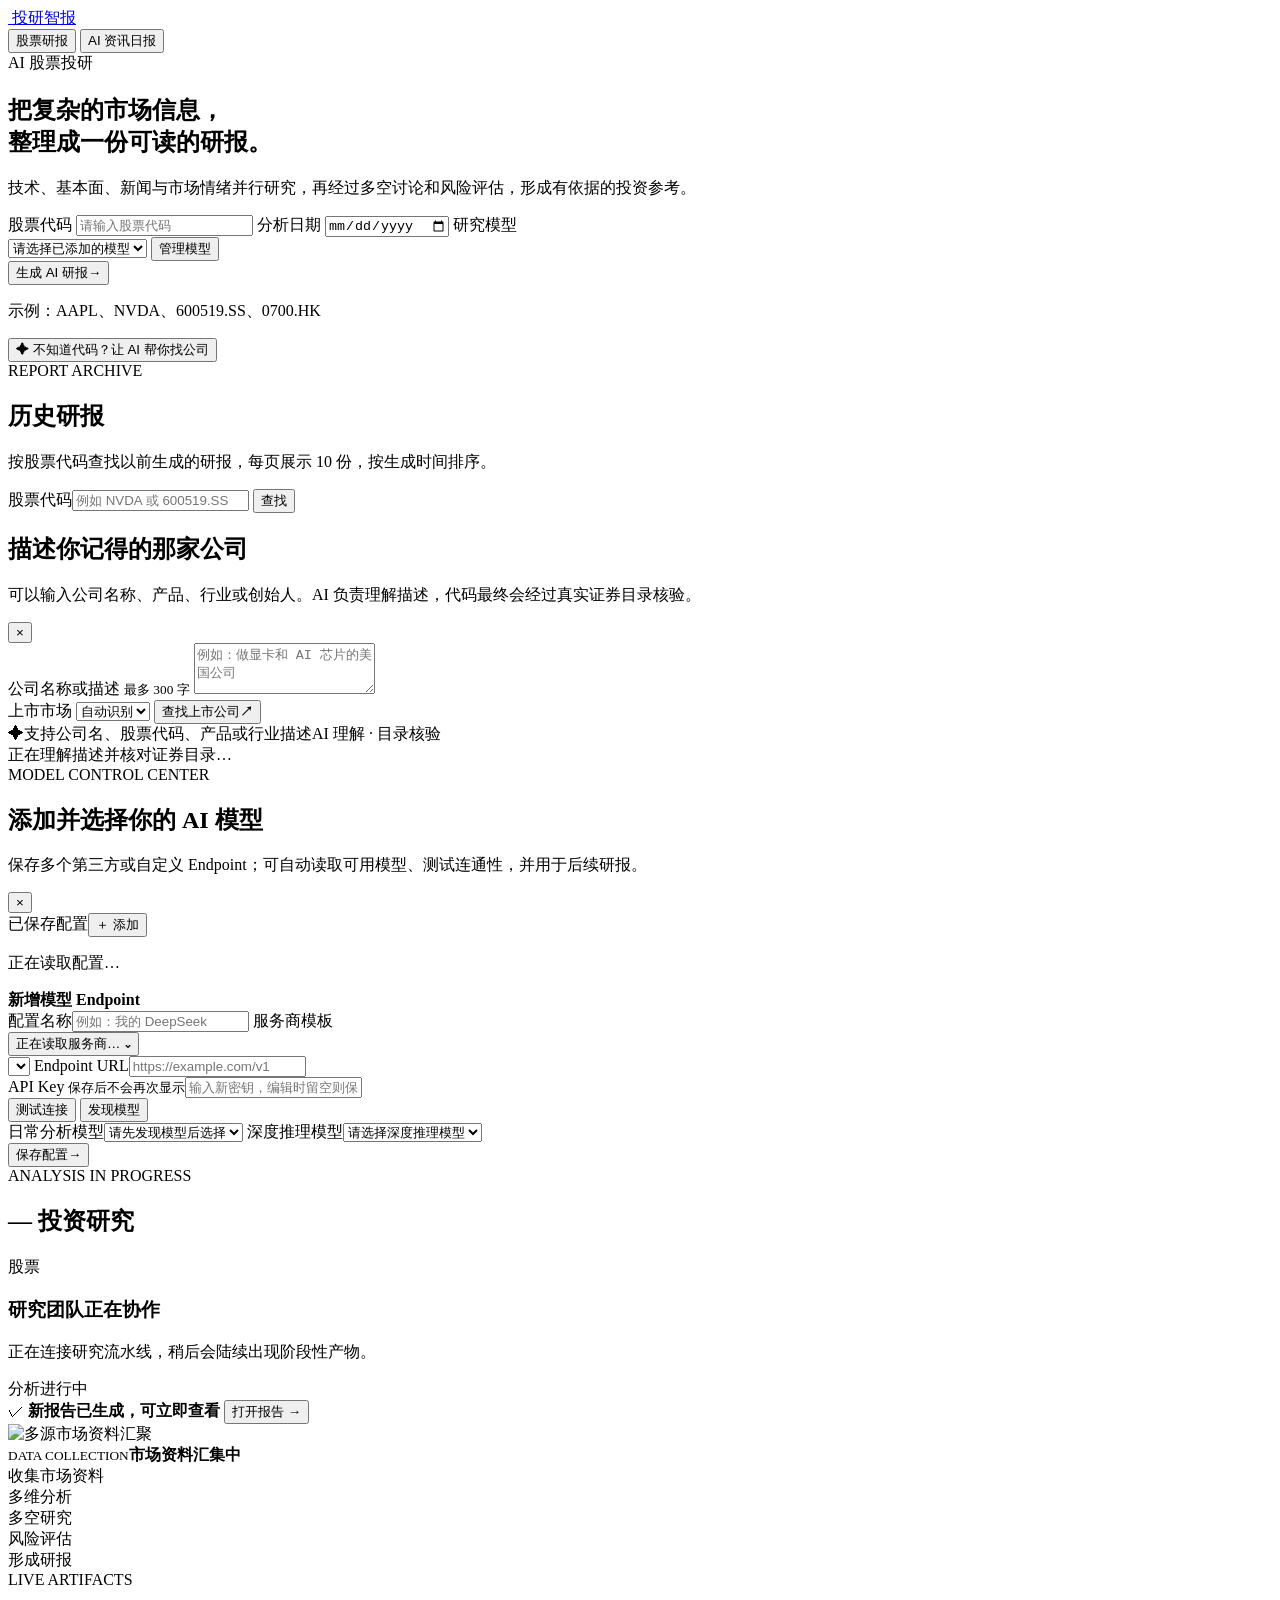
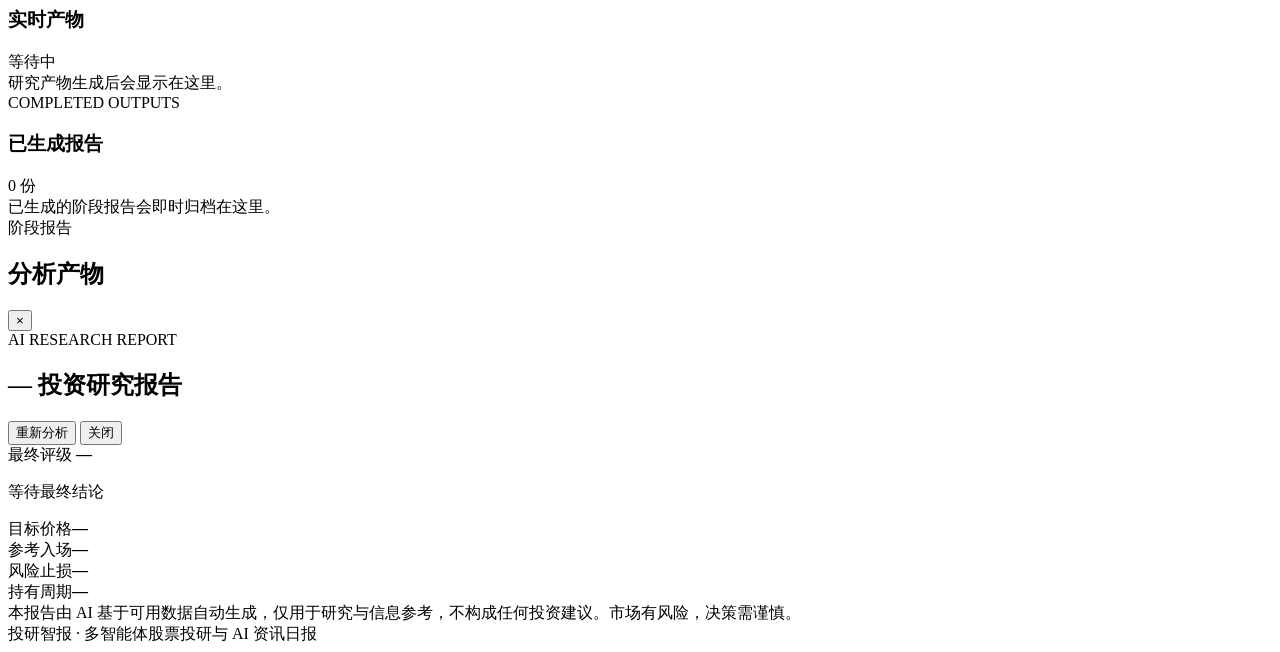
==== commit 80748735: "feat: move report deletion to archive cards" ====
--- a/web/static/index.html
+++ b/web/static/index.html
@@ -6,7 +6,7 @@
     <meta name="description" content="投研智报：多智能体股票投研与 AI 资讯日报" />
     <link rel="icon" type="image/png" href="/static/touyan-zhibao-icon.png?v=1" />
     <title>投研智报 · 股票投研与 AI 日报</title>
-    <link rel="stylesheet" href="/static/styles.css?v=history-pages-2" />
+    <link rel="stylesheet" href="/static/styles.css?v=history-pages-3" />
   </head>
   <body>
     <div class="ambient ambient-one"></div>
@@ -243,7 +243,6 @@
             <p id="report-date"></p>
           </div>
           <div class="report-actions">
-            <button class="ghost-button danger-button" id="report-delete" type="button">删除研报</button>
             <button class="ghost-button" id="new-analysis">重新分析</button>
             <button class="ghost-button" id="report-close" type="button" aria-label="关闭研报">关闭</button>
           </div>
@@ -273,7 +272,7 @@
     </main>
 
     <footer>投研智报 · 多智能体股票投研与 AI 资讯日报</footer>
-    <script src="/static/app.js?v=history-pages-2" defer></script>
+    <script src="/static/app.js?v=history-pages-3" defer></script>
     <script src="/static/news_loader.js?v=4" defer></script>
   </body>
 </html>
